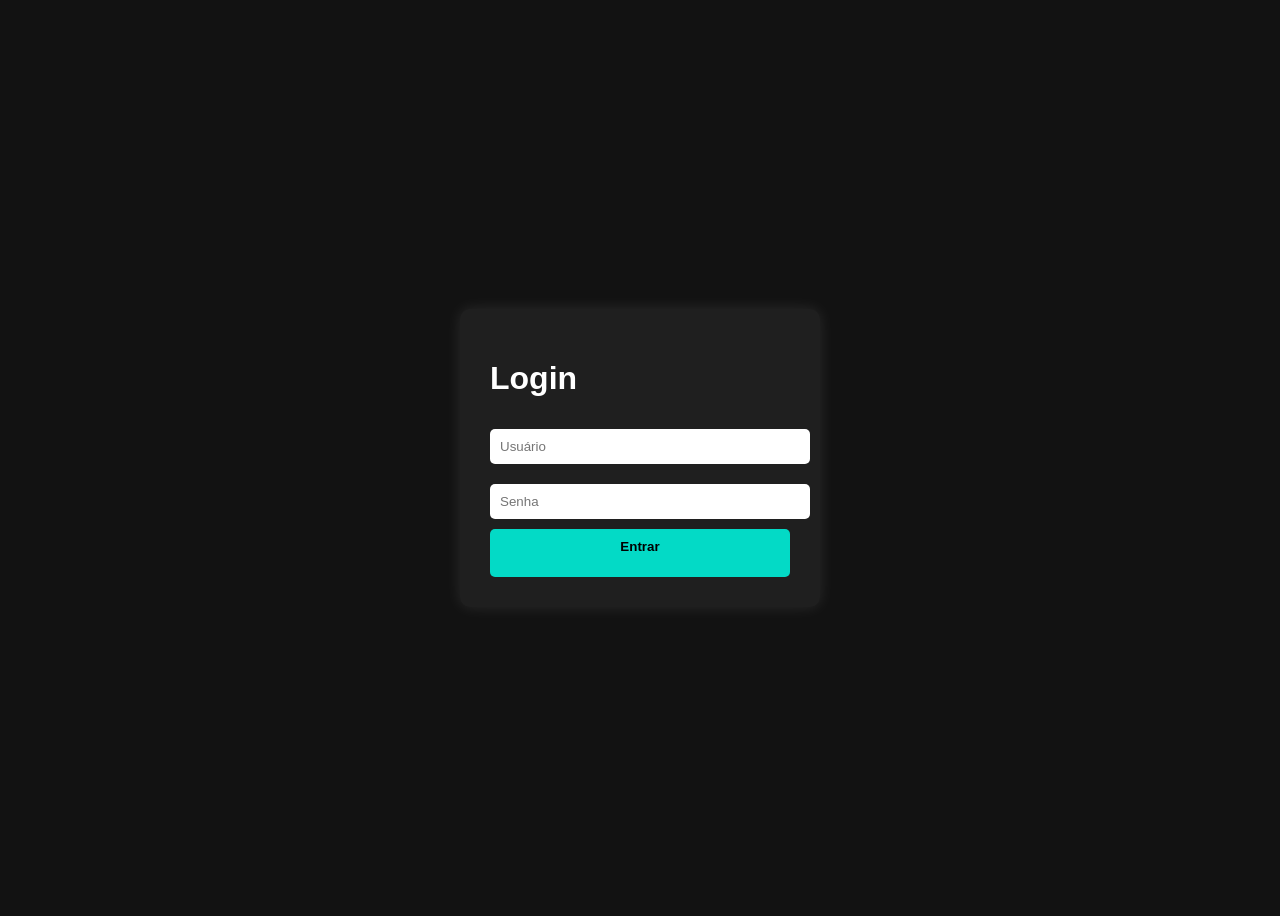
==== index.html @ 3c6b10c7 "Estrutura inicial do projeto" ====
<!DOCTYPE html>
<html lang="pt-br">
<head>
  <meta charset="UTF-8">
  <meta name="viewport" content="width=device-width, initial-scale=1.0">
  <title>Tela de Login</title>
  <link rel="stylesheet" href="style.css">
</head>
<body>
  <div class="login-container">
    <h1>Login</h1>
    <form id="loginForm">
      <input type="text" id="usuario" placeholder="Usuário">
      <input type="password" id="senha" placeholder="Senha">
      <button type="submit">Entrar
      <p id="mensagem"></p>
    </form>
  </div>
  <script src="script.js"></script>
</body>
</html>
---- style.css ----
body {
	font-family: Arial, sans-serif;
	background-color: #121212;
	color: #fff;
	display: flex;
	justify-content: center;
	align-items: center;
	height: 100vh;
}

.login-container {
	background-color: #1f1f1f;
	padding: 30px;
	border-radius: 10px;
	box-shadow: 0 0 15px rgba(255, 255, 255, 0.1);
	width: 300px;
}

.login-container input {
	width: 100%;
	margin: 10px 0;
	padding: 10px;
	border: none;
	border-radius: 5px;
}

button {
	width: 100%;
	padding: 10px;
	background-color: #03dac6;
	color: #000;
	border: none;
	border-radius: 5px;
	font-weight: bold;
	cursor: pointer;
}

button:hover {
	background-color: #00bfa5;
}

#mensagem {
	margin-top: 10px;
	color: #ff5252;
	font-weight: bold;
}
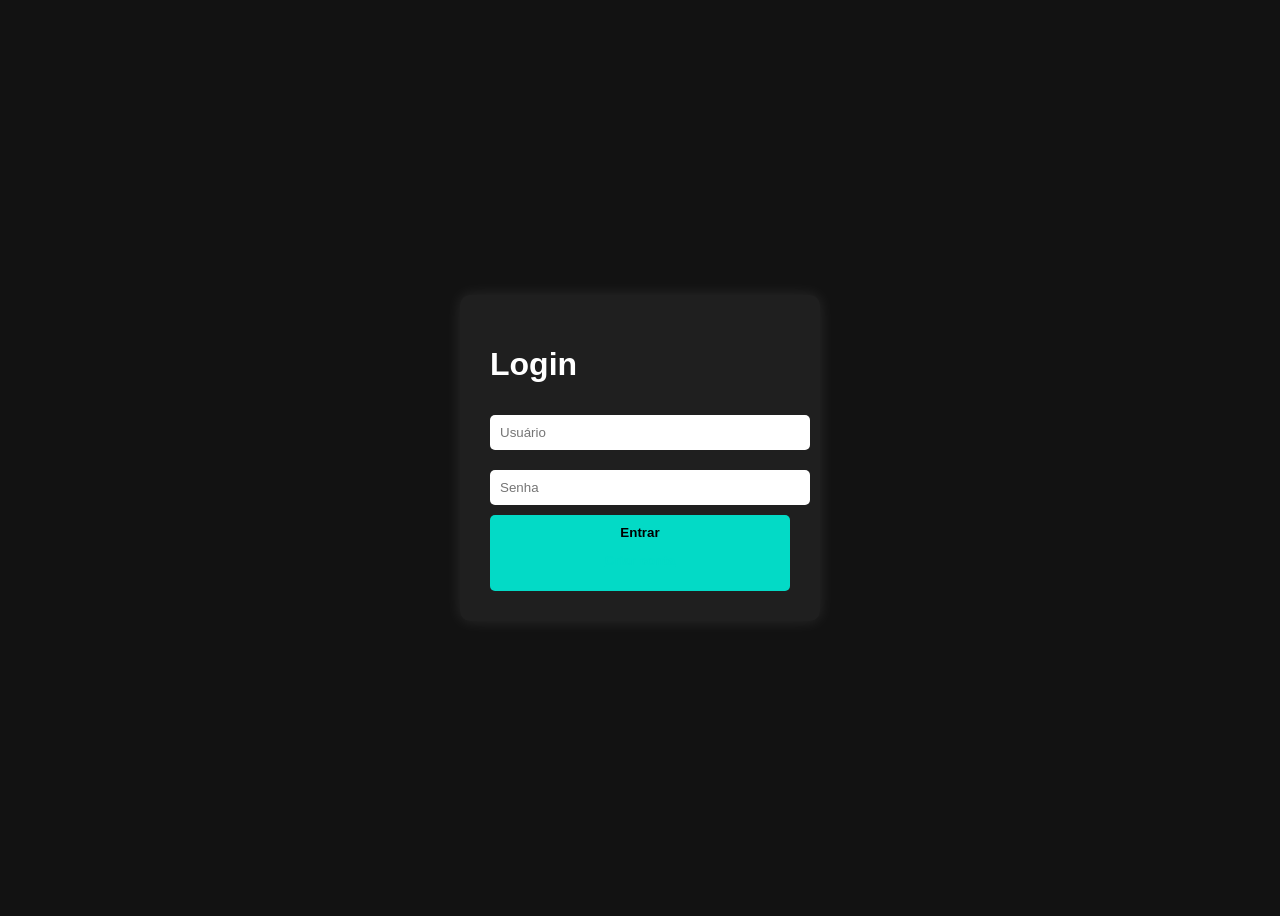
==== commit 1d91d418: "Adiciona tela de cadastro" ====
--- a/index.html
+++ b/index.html
@@ -15,6 +15,7 @@
       <button type="submit">Entrar
       <p id="mensagem"></p>
     </form>
+    <p><a href="cadastro.html" style="color: #03dac6;">Criar conta</a></p>
   </div>
   <script src="script.js"></script>
 </body>
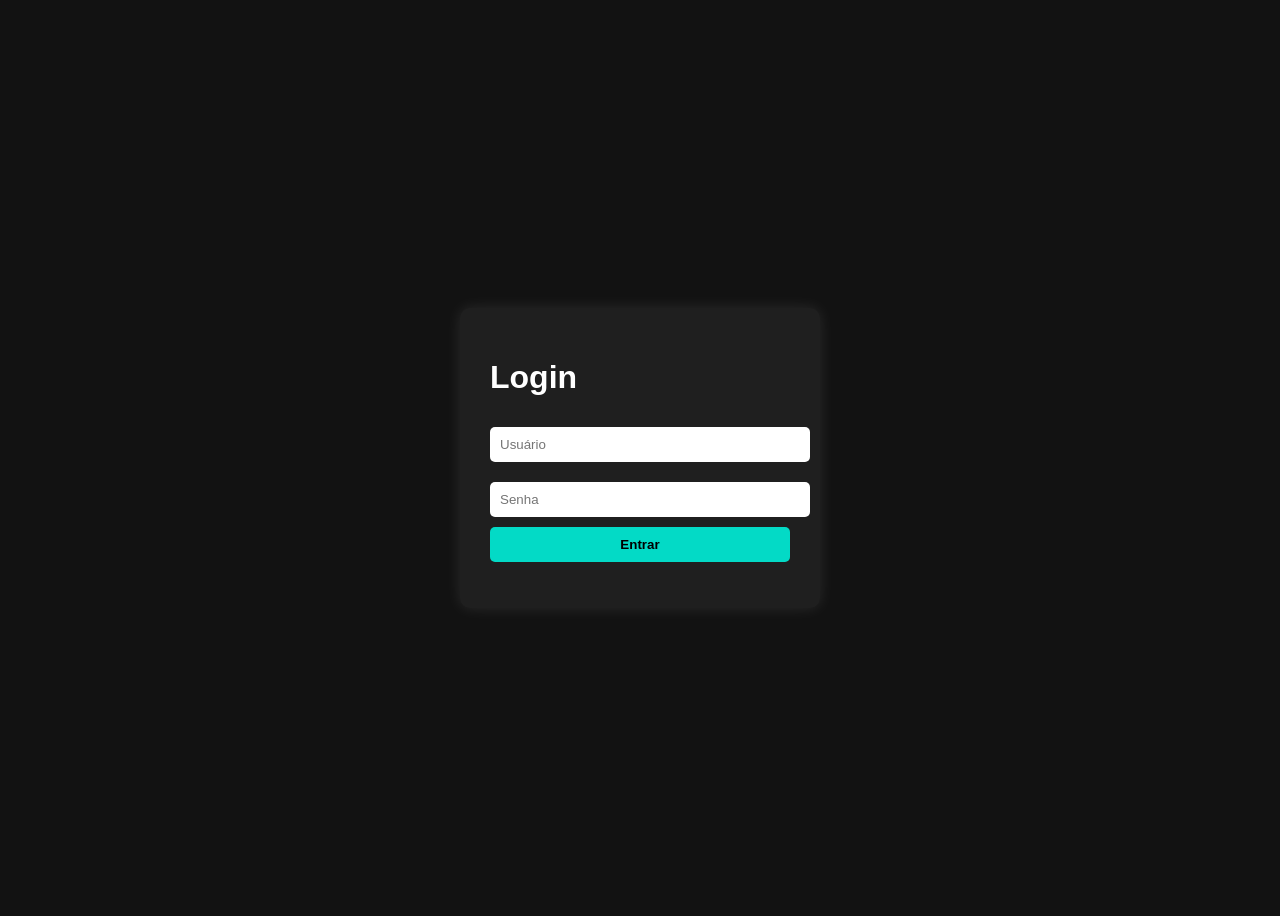
==== commit 74463989: "Corrige tag button no index.html" ====
--- a/index.html
+++ b/index.html
@@ -12,10 +12,9 @@
     <form id="loginForm">
       <input type="text" id="usuario" placeholder="Usuário">
       <input type="password" id="senha" placeholder="Senha">
-      <button type="submit">Entrar
+      <button type="submit">Entrar</button>
       <p id="mensagem"></p>
     </form>
-    <p><a href="cadastro.html" style="color: #03dac6;">Criar conta</a></p>
   </div>
   <script src="script.js"></script>
 </body>
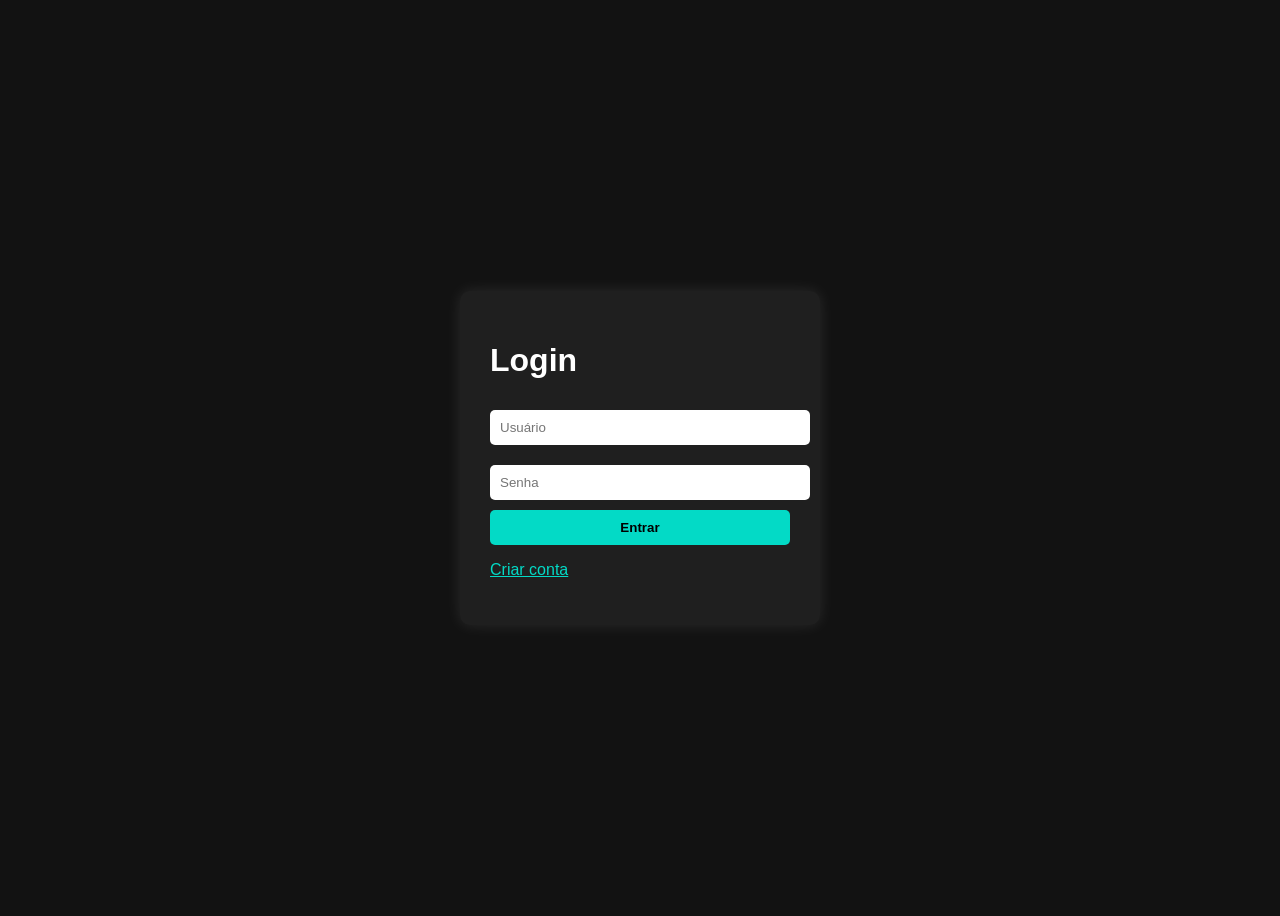
==== commit 5009563b: "Merge branch 'hotfix/erro-html' into develop" ====
--- a/index.html
+++ b/index.html
@@ -15,6 +15,7 @@
       <button type="submit">Entrar</button>
       <p id="mensagem"></p>
     </form>
+    <p><a href="cadastro.html" style="color: #03dac6;">Criar conta</a></p>
   </div>
   <script src="script.js"></script>
 </body>
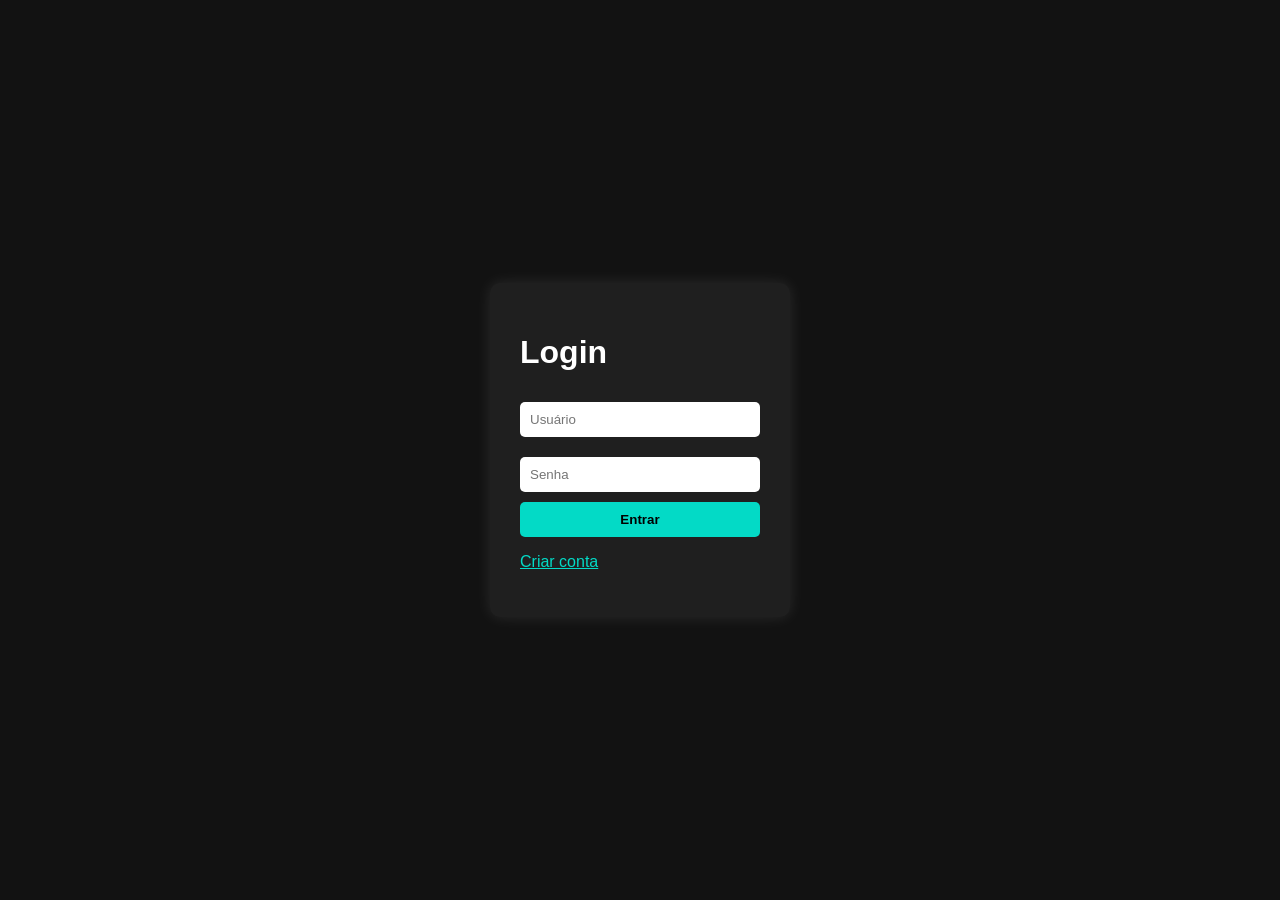
==== commit d8fba3c2: "Correcao de erro no script.js e formatacao no index.html" ====
--- a/index.html
+++ b/index.html
@@ -1,22 +1,22 @@
-<!DOCTYPE html>
+<!doctype html>
 <html lang="pt-br">
-<head>
-  <meta charset="UTF-8">
-  <meta name="viewport" content="width=device-width, initial-scale=1.0">
-  <title>Tela de Login</title>
-  <link rel="stylesheet" href="style.css">
-</head>
-<body>
-  <div class="login-container">
-    <h1>Login</h1>
-    <form id="loginForm">
-      <input type="text" id="usuario" placeholder="Usuário">
-      <input type="password" id="senha" placeholder="Senha">
-      <button type="submit">Entrar</button>
-      <p id="mensagem"></p>
-    </form>
-    <p><a href="cadastro.html" style="color: #03dac6;">Criar conta</a></p>
-  </div>
-  <script src="script.js"></script>
-</body>
-</html>+	<head>
+		<meta charset="UTF-8" />
+		<meta name="viewport" content="width=device-width, initial-scale=1.0" />
+		<title>Tela de Login</title>
+		<link rel="stylesheet" href="style.css" />
+	</head>
+	<body>
+		<div class="login-container">
+			<h1>Login</h1>
+			<form id="loginForm">
+				<input type="text" id="usuario" placeholder="Usuário" />
+				<input type="password" id="senha" placeholder="Senha" />
+				<button type="submit">Entrar</button>
+				<p id="mensagem"></p>
+			</form>
+			<p><a href="cadastro.html" style="color: #03dac6">Criar conta</a></p>
+		</div>
+		<script src="script.js"></script>
+	</body>
+</html>
--- a/style.css
+++ b/style.css
@@ -1,4 +1,9 @@
+* {
+	box-sizing: border-box;
+}
+
 body {
+	margin: 0;
 	font-family: Arial, sans-serif;
 	background-color: #121212;
 	color: #fff;
